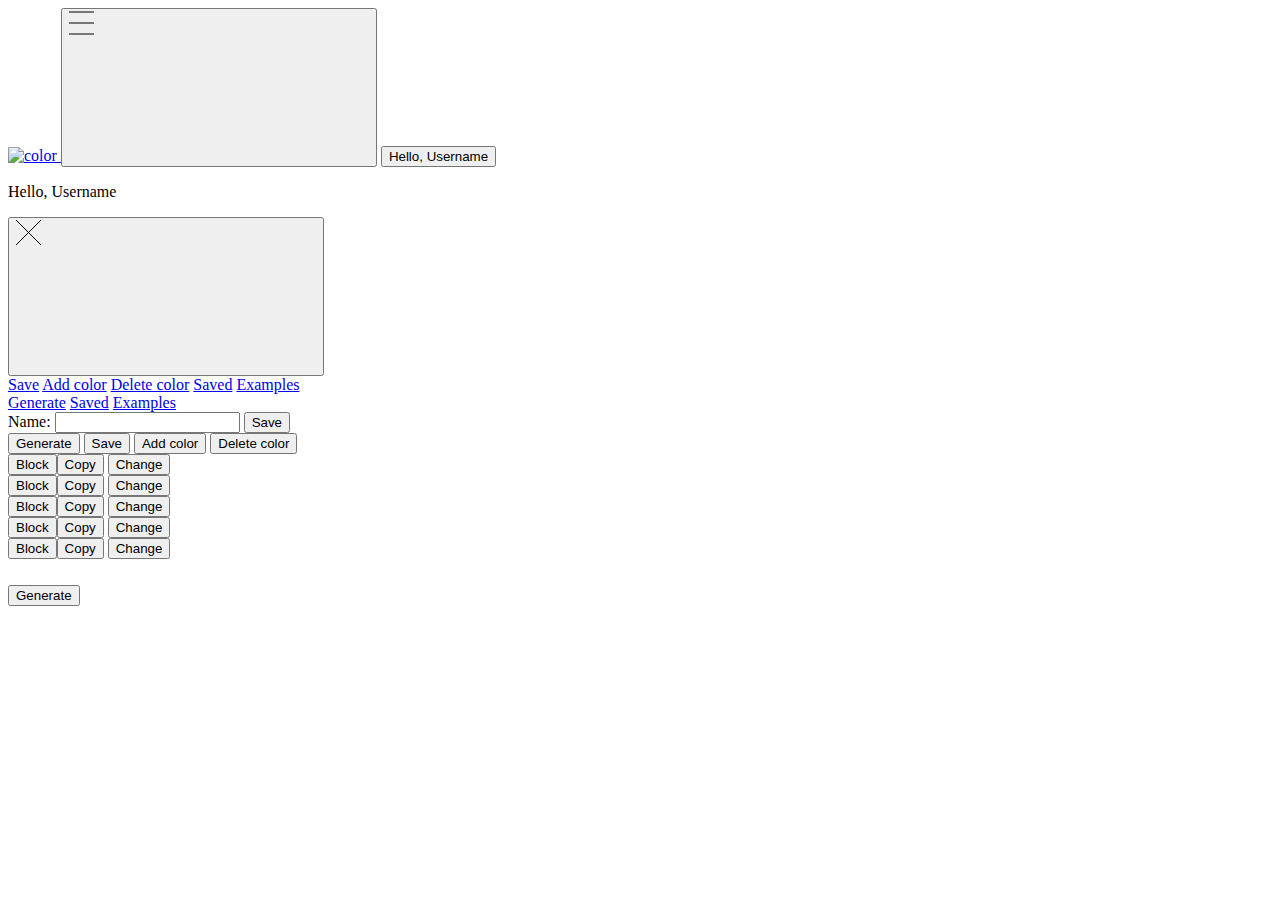
==== create.html @ 05c4ae04 "Add files via upload" ====
<!DOCTYPE html>
<html>
    <head>
        <meta charset="utf-8">
        <meta name="viewport" content="width=device-width, initial-scale=1.0">
        <title>Color Scheme</title>
        <link rel="stylesheet" href="css/styles.css">
        <link rel="stylesheet" href="css/create.css">
    </head>
    <body>
        <header>
            <a href="index.html">
                <img src="img/color.png" alt="color" class="logo">
            </a>
            <button class="hamburger phone">
                <svg>
                    <line x1="0" y1="1" x2="25" y2="1" style="stroke:black;"/>
                    <line x1="0" y1="12" x2="25" y2="12" style="stroke:black;"/>
                    <line x1="0" y1="23" x2="25" y2="23" style="stroke:black;"/>
                </svg>
            </button>  
            <button class="hello desktop">
                Hello, Username
            </button>
        </header>
        <div class="menu">
            <p class="center">
                Hello, Username
            </p>
            <button>
                <svg>
                    <line x1="0" y1="0" x2="25" y2="25" style="stroke:black;"/>
                    <line x1="25" y1="0" x2="0" y2="25" style="stroke:black;"/>
                </svg>
            </button>
            <div class="list">
                <a href="#">Save</a>   
                <a href="#">Add color</a>   
                <a href="#">Delete color</a>   
                <a href="examples.html">Saved</a>   
                <a href="examples.html">Examples</a>   
            </div>
        </div>
        <nav>
            <a class="button center" href="create.html">Generate</a>   
            <a class="button center" href="examples.html">Saved</a>   
            <a class="button center" href="examples.html">Examples</a> 
        </nav>
        <form action="" method="post">
            <label>Name: <input type="text"></label>
            <button class="blue button">Save</button>
        </form>
        <div class="dark-background" style="display: none;"></div>
        <main>
            <div class="color"></div>
            <div class="color"></div>
            <div class="color"></div>
            <div class="color"></div>
            <div class="color"></div>
            <div class="action">
                <button class="button">Generate</button>
                <button class="button">Save</button>
                <button class="button">Add color</button>
                <button class="button">Delete color</button>                
            </div>
            <div class="options color">
                <button class="button">Block</buton>
                <button class="button">Copy</button>
                <button class="button">Change</button>
            </div>
            <div class="options color">
                <button class="button">Block</buton>
                <button class="button">Copy</button>
                <button class="button">Change</button>
            </div>
            <div class="options color">
                <button class="button">Block</buton>
                <button class="button">Copy</button>
                <button class="button">Change</button>
            </div>
            <div class="options color">
                <button class="button">Block</buton>
                <button class="button">Copy</button>
                <button class="button">Change</button>
            </div>
            <div class="options color">
                <button class="button">Block</buton>
                <button class="button">Copy</button>
                <button class="button">Change</button>
            </div>
            <h2>
                <button class="button phone">Generate</button>
            </h2>
        </main>   
    </body>
</html>
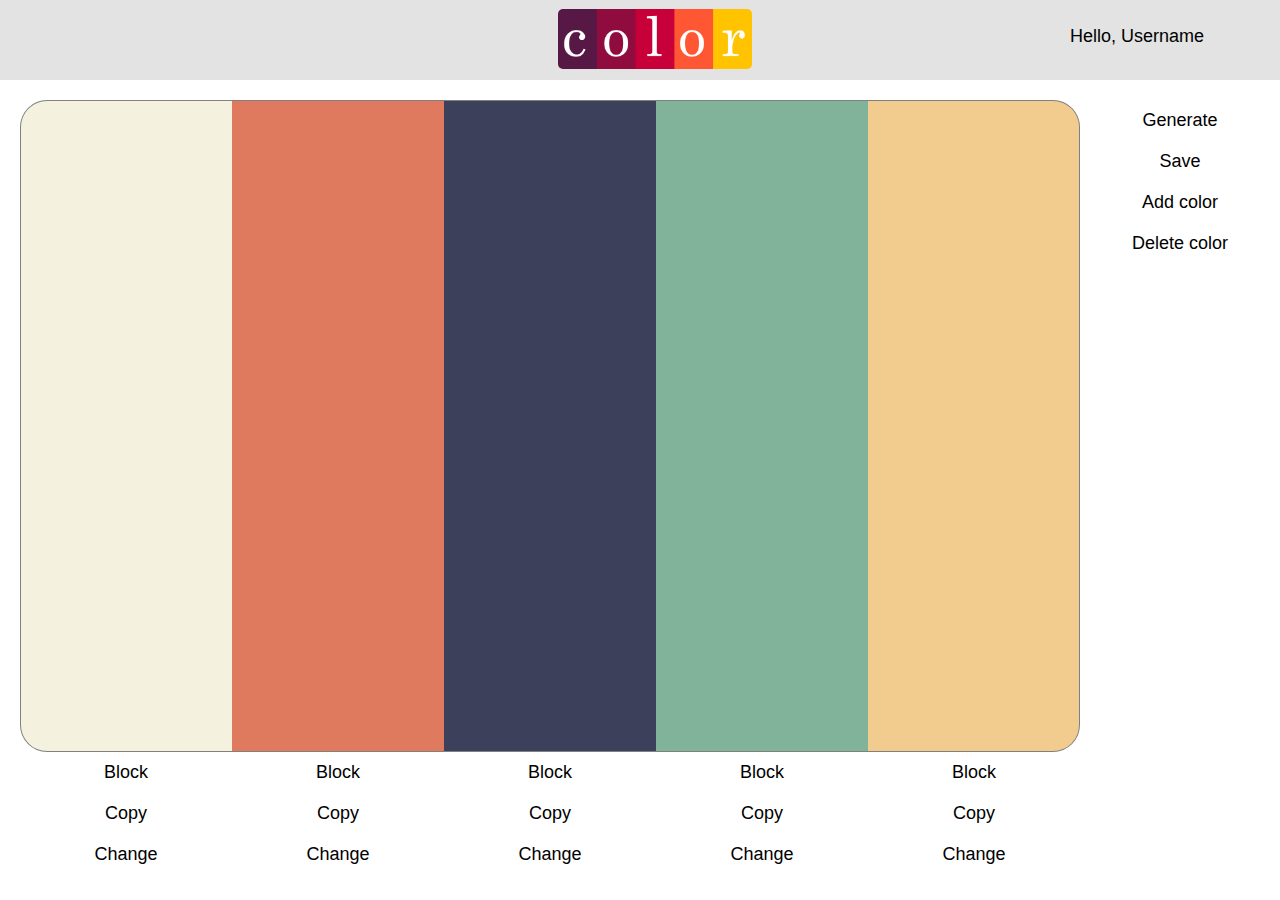
==== commit 1af328ca: "js" ====
--- a/create.html
+++ b/create.html
@@ -27,30 +27,30 @@
             <p class="center">
                 Hello, Username
             </p>
-            <button>
+            <button class="close">
                 <svg>
                     <line x1="0" y1="0" x2="25" y2="25" style="stroke:black;"/>
                     <line x1="25" y1="0" x2="0" y2="25" style="stroke:black;"/>
                 </svg>
             </button>
             <div class="list">
-                <a href="#">Save</a>   
+                <a class="save-form" href="#">Save</a>   
                 <a href="#">Add color</a>   
                 <a href="#">Delete color</a>   
-                <a href="examples.html">Saved</a>   
+                <a href="saved.html">Saved</a>   
                 <a href="examples.html">Examples</a>   
             </div>
         </div>
         <nav>
             <a class="button center" href="create.html">Generate</a>   
-            <a class="button center" href="examples.html">Saved</a>   
+            <a class="button center" href="saved.html">Saved</a>   
             <a class="button center" href="examples.html">Examples</a> 
         </nav>
         <form action="" method="post">
             <label>Name: <input type="text"></label>
             <button class="blue button">Save</button>
         </form>
-        <div class="dark-background" style="display: none;"></div>
+        <div class="dark-background"></div>
         <main>
             <div class="color"></div>
             <div class="color"></div>
@@ -59,7 +59,7 @@
             <div class="color"></div>
             <div class="action">
                 <button class="button">Generate</button>
-                <button class="button">Save</button>
+                <button class="button save-form">Save</button>
                 <button class="button">Add color</button>
                 <button class="button">Delete color</button>                
             </div>
@@ -92,5 +92,6 @@
                 <button class="button phone">Generate</button>
             </h2>
         </main>   
+        <script src="index.js"></script>
     </body>
 </html>--- a/css/styles.css
+++ b/css/styles.css
@@ -0,0 +1,344 @@
+html, body, div, span, applet, object, iframe,
+h1, h2, h3, h4, h5, h6, p, blockquote, pre,
+a, abbr, acronym, address, big, cite, code,
+del, dfn, em, img, ins, kbd, q, s, samp,
+small, strike, strong, sub, sup, tt, var,
+b, u, i, center,
+dl, dt, dd, ol, ul, li,
+fieldset, form, label, legend,
+table, caption, tbody, tfoot, thead, tr, th, td,
+article, aside, canvas, details, embed, 
+figure, figcaption, footer, header, hgroup, 
+menu, nav, output, ruby, section, summary,
+time, mark, audio, video {
+	margin: 0;
+	padding: 0;
+	border: 0;
+	font-size: 100%;
+	font: inherit;
+	vertical-align: baseline;
+}
+/* HTML5 display-role reset for older browsers */
+article, aside, details, figcaption, figure, 
+footer, header, hgroup, menu, nav, section {
+	display: block;
+}
+body {
+	line-height: 1;
+}
+ol, ul {
+	list-style: none;
+}
+blockquote, q {
+	quotes: none;
+}
+blockquote:before, blockquote:after,
+q:before, q:after {
+	content: '';
+	content: none;
+}
+table {
+	border-collapse: collapse;
+	border-spacing: 0;
+}
+
+
+@keyframes smaller {
+	50% {
+		transform: scale(0.95);
+	}
+	100% {
+		transform: scale(1);
+	}
+}
+@font-face {
+	font-family: 'Roboto'; 
+	src: url('../fonts/Roboto-Regular.ttf'); 
+}
+body{
+	font-family: Roboto, serif;
+}
+a{ 
+	color: #000000;
+	text-decoration: none;
+}
+button{
+	background: none;
+	border: none;
+}
+svg{
+	width: 25px;
+	height: 25px;
+	cursor: pointer;
+}
+.center{
+	display: flex;
+    justify-content: center;
+	align-items: center;
+}
+
+header {
+	position: fixed;
+	top: 0;
+    display: flex;
+    justify-content: space-between;
+	align-items: center;
+	flex-wrap: wrap;
+    width: 100%;
+    height: 80px;
+    background-color: rgba(200, 200, 200, 0.5);
+	z-index: 2;
+}
+.logo{
+	height: 60px;
+	margin-left: 30px;
+	border-radius: 5px;
+}
+.hamburger{
+	display: none;
+	margin-right: 5px;
+}
+header nav{
+	width: 500px;
+	display: flex;
+	justify-content: space-between;
+}
+
+.button{	
+	padding: 10px 20px;
+	border: none;
+	border-radius: 25px;
+	transition-duration: 0.4s;
+    cursor: pointer;
+	font-size: 18px;
+}
+.button:active{
+	animation: smaller 0.35s;
+}
+.button:hover{
+	background-color: rgba(0, 0, 0, 0.1);
+}
+.red{
+	color: white;
+	background-color: #F42D2D;
+}
+.red:hover{
+	background-color: #c52c2c;
+}
+.blue{
+	color: white;
+	background-color: #2DB9F4;
+}
+.blue:hover{
+	background-color: #2394c5;
+}
+.nav-buttons{
+	width: 250px;
+	display: flex;
+	justify-content: space-evenly;
+}
+
+form{
+	position: fixed;
+	left: 50%;
+    top: 50%;
+    transform: translate(-50%, -50%);
+	width: fit-content;
+	display: none;
+	flex-direction: column;
+	align-items: center;
+	background-color: white;
+	border: 1px solid black;
+	border-radius: 28px;
+	z-index: 4;
+	font-size: 1.125em;
+}
+form > label:first-child{
+	margin-top: 25px;
+}
+form .button{
+	margin-bottom: 15px;
+}
+.form-nav{
+	display: flex;
+	margin: 20px;
+	width: 80%;
+	transform: translateX(5%);
+	justify-content: space-between;
+}
+form button{
+	background: none;
+	border: none;
+	cursor: pointer;
+	font-size: 18px;
+}
+.form-signup{
+	padding: 5px;
+	border-bottom: 2px solid #2DB9F4;
+}
+.form-login{
+	margin-right: 20px;
+	padding: 5px;
+	border-bottom: 2px solid #F42D2D;
+}
+input{
+	padding-left: 10px;
+	height: 40px;
+	width: 180px;
+	font-size: inherit;
+	border: 1.5px solid black;
+	border-radius: 5px;
+}
+label{
+	margin: 15px 40px;
+	width: 300px;
+	display: flex;
+	justify-content: space-between;
+	align-items: center;
+}
+.dark-background{
+	display: none;
+	position: fixed;
+	width: 100%;
+	height: 100vh;
+	background-color: rgba(0, 0, 0, 0.3);
+	z-index: 3;
+}
+
+.menu{
+	display: none;
+	grid-template: 50px 1fr / 1fr 50px;
+	width: 60%;
+	height: 100vh;
+	position: fixed;
+	background-color: white;
+	top: 0;
+	right: 0;
+	z-index: 4;
+}
+.menu button{
+	grid-column-start: 2;
+}
+.menu .list{
+	font-size: 18px;
+	display: flex;
+	flex-direction: column;
+	margin-left: 30px;
+}
+.menu .list a{
+	margin: 0.75em 0;
+}
+
+.main-logo{
+	border-radius: 20px;
+}
+#main{
+	display: flex;
+	flex-flow: column;
+	align-items: center;
+	justify-content: space-around;
+}
+.page{
+	width: 100%;
+	height: 100vh;
+	position: relative;
+	background-image: none;
+	background-position: center;
+	background-repeat: no-repeat;
+	background-size: cover;
+}
+#generate{
+	background-image: url(../img/page1.jpg);
+}
+#save{
+	background-image: url(../img/page2.jpg);
+}
+#watch{
+	background-image: url(../img/page3.jpg);
+}
+.gradient{
+	position: absolute;
+	width: inherit;
+	height: inherit;
+	background: linear-gradient(rgba(255, 255, 255, 0) 66%, 80%, white);
+}
+#main p{
+	font-size: 1.5em;
+	margin: 100px;
+	text-align: center;
+}
+.page h2{
+	font-size: 2.25em;
+}
+.page a{
+	cursor: pointer;
+}
+.page p{
+	font-size: 1.125em;
+}
+.info{
+	position: absolute;
+	right: 100px;
+	bottom: 100px;
+	display: flex;
+	flex-flow: column;
+	justify-content: space-between;
+	width: 20%;
+	height: 15vh;
+}
+.phone{
+    display: none;
+}
+
+@media screen and (max-width:600px){
+	.desktop{
+        display: none;
+    }
+	.phone{
+		display: unset;
+	}
+	.main-logo{
+		width: 95%;
+	}
+	#main p{
+		margin: 30px
+	}
+	.gradient{
+		background: linear-gradient(rgba(255, 255, 255, 0) 55%, 70%, white);
+	}
+	.authentication{
+		border:none;
+		border-radius: 0;
+		width: 100%;
+		height: 100vh;
+	}
+	label{
+		margin-left: 10px;
+		margin-right: 10px;
+		justify-content: space-around;
+		width:calc(95vw - 20px);
+	}
+	label span {
+		min-width: 80px;
+	}
+	label input{
+		width: 50vw;
+	}
+
+	#generate{
+		background-image: url(../img/phone-page1.jpg);
+	}
+	#save{
+		background-image: url(../img/phone-page2.jpg);
+	}
+	#watch{
+		background-image: url(../img/phone-page3.jpg);
+	}
+	.info{
+		text-align: center;
+		width: 100%;
+		top: 100px;
+		right: 0;
+		height: 80vh;
+	}
+}--- a/css/create.css
+++ b/css/create.css
@@ -0,0 +1,118 @@
+header{
+    justify-content: center;
+    position: unset;
+}
+.hello{
+    font-size: 18px;
+    cursor: pointer;
+    right: 70px;
+}
+header button{
+    position: absolute;
+    right: 15px;
+    top: 25px;
+}
+nav{
+    display: none;
+    flex-direction: column;
+    justify-content: space-evenly;
+    align-items: center;
+    position: absolute;
+    right: 50px;
+    top: 100px;
+    width: 200px;
+    height: 200px;
+    background-color: #e5e5e5;
+    border-radius: 23px;
+    z-index: 2;
+}
+nav .button{
+    background-color: white;
+    border-radius: 5px;
+    width: 140px;
+    padding: 15px;
+}
+.palette{
+    display: flex;
+    width: 80%;
+    padding-top: 61%;
+    border: 1px solid gray;
+    border-radius: 27px;
+}
+main{
+    margin-top: 20px;
+    margin-left: 20px;
+    display: grid;
+    grid-template: 1fr 130px / repeat(5, 1fr) 200px;
+    font-size: 18px;
+}
+.color{
+    height: calc(100vh - 250px);
+    max-height: calc((100vw - 200px) / 1.61);
+    border-top: solid gray 1px;
+    border-bottom: 1px solid gray;
+}
+.color:nth-child(6n+1){
+    border-left: 1px solid gray;
+    border-radius: 27px 0 0 27px;
+    background-color:  #f4f1de;
+}
+.color:nth-child(6n+2){
+    background-color:  #e07a5f;
+}
+.color:nth-child(6n+3){
+    background-color:  #3d405b;
+}
+.color:nth-child(6n+4){
+    background-color:  #81b29a;
+}
+.color:nth-child(6n+5){
+    border-right: 1px solid gray;
+    border-radius: 0 27px 27px 0;
+    background-color:  #f2cc8f;
+}
+.action, .options{
+    display: flex;
+    flex-direction: column;
+}
+
+@media screen and (min-width:601px){
+    .color.options{
+    border: unset;
+    background-color: unset;
+    height: unset;
+    }
+}
+@media screen and (max-width:600px){
+    header{
+        justify-content: flex-start;
+    }
+    main{
+        grid-template: repeat(5, 1fr) 50px / 1fr;
+        margin: 0;
+    }
+    .color{
+        display: none;
+    }
+    .options.color{
+        display: flex;
+        align-items: flex-start;
+        justify-content: space-around;
+        border: none;
+        border-radius: 0;
+        height: calc((100vh - 130px) / 5);
+        max-height: none;
+    }
+    .options .button{
+        font-size: 13px;
+        width: 100px;
+    }
+    main .action{
+        display: none;
+    }
+    h2 .button{
+        display: block;
+        font-size: 24px;
+        margin: auto;
+    }
+}
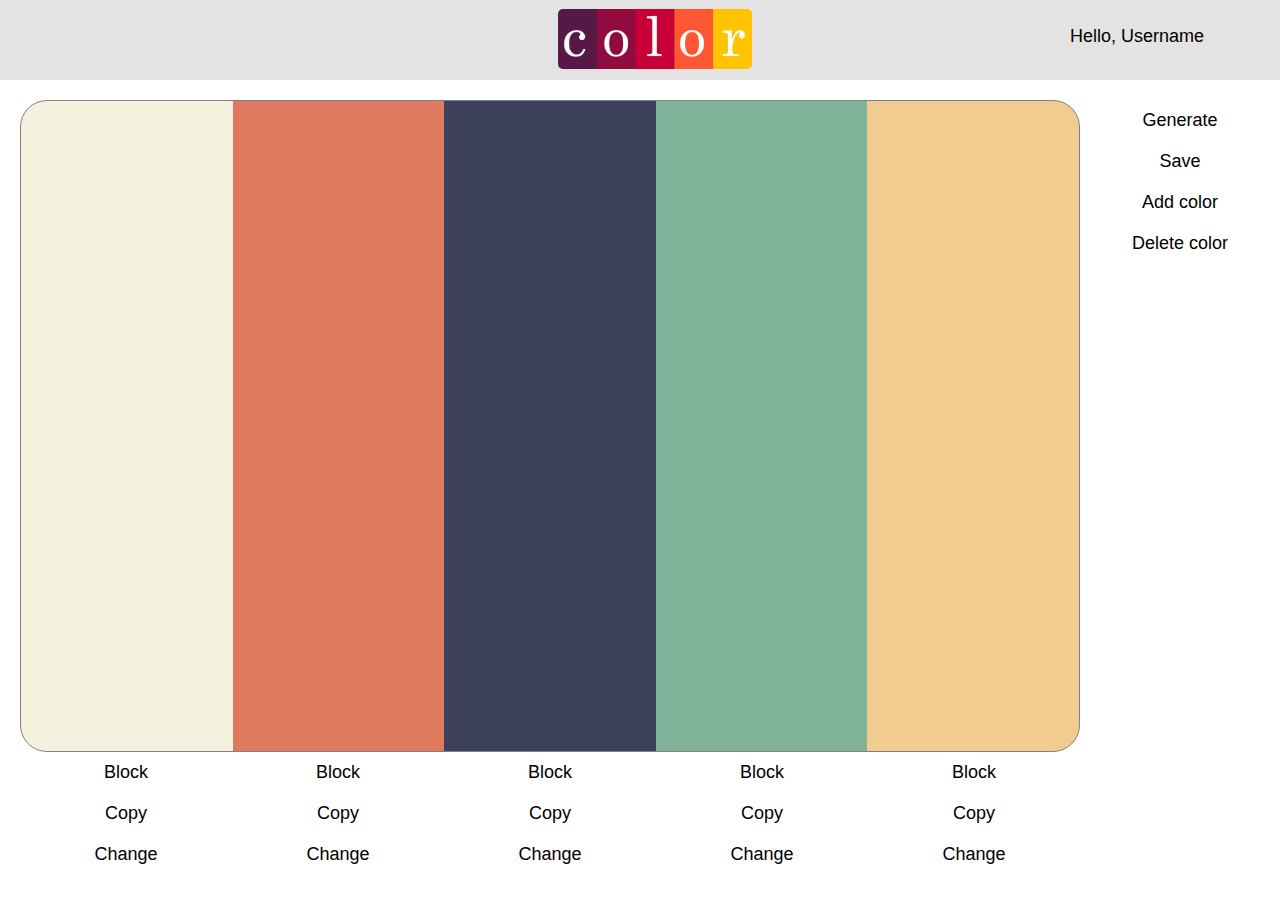
==== commit 57e559e9: "optimization" ====
--- a/create.html
+++ b/create.html
@@ -8,7 +8,7 @@
         <link rel="stylesheet" href="css/create.css">
     </head>
     <body>
-        <header>
+        <header class="main-functions-header">
             <a href="index.html">
                 <img src="img/color.png" alt="color" class="logo">
             </a>
@@ -41,53 +41,53 @@
                 <a href="examples.html">Examples</a>   
             </div>
         </div>
-        <nav>
+        <nav class="desktop main-functions-nav">
             <a class="button center" href="create.html">Generate</a>   
             <a class="button center" href="saved.html">Saved</a>   
             <a class="button center" href="examples.html">Examples</a> 
         </nav>
         <form action="" method="post">
-            <label>Name: <input type="text"></label>
+            <label class="input-label">Name: <input type="text"></label>
             <button class="blue button">Save</button>
         </form>
         <div class="dark-background"></div>
         <main>
-            <div class="color"></div>
-            <div class="color"></div>
-            <div class="color"></div>
-            <div class="color"></div>
-            <div class="color"></div>
-            <div class="action">
+            <div class="palette desktop palette3 create-palette"></div>
+            
+            <div class="action desktop">
                 <button class="button">Generate</button>
                 <button class="button save-form">Save</button>
                 <button class="button">Add color</button>
                 <button class="button">Delete color</button>                
             </div>
-            <div class="options color">
-                <button class="button">Block</buton>
-                <button class="button">Copy</button>
-                <button class="button">Change</button>
+            <div class="palette-bottom">
+                <div class="options">
+                    <button class="button">Block</buton>
+                    <button class="button">Copy</button>
+                    <button class="button">Change</button>
+                </div>
+                <div class="options">
+                    <button class="button">Block</buton>
+                    <button class="button">Copy</button>
+                    <button class="button">Change</button>
+                </div>
+                <div class="options">
+                    <button class="button">Block</buton>
+                    <button class="button">Copy</button>
+                    <button class="button">Change</button>
+                </div>
+                <div class="options">
+                    <button class="button">Block</buton>
+                    <button class="button">Copy</button>
+                    <button class="button">Change</button>
+                </div>
+                <div class="options">
+                    <button class="button">Block</buton>
+                    <button class="button">Copy</button>
+                    <button class="button">Change</button>
+                </div>
             </div>
-            <div class="options color">
-                <button class="button">Block</buton>
-                <button class="button">Copy</button>
-                <button class="button">Change</button>
-            </div>
-            <div class="options color">
-                <button class="button">Block</buton>
-                <button class="button">Copy</button>
-                <button class="button">Change</button>
-            </div>
-            <div class="options color">
-                <button class="button">Block</buton>
-                <button class="button">Copy</button>
-                <button class="button">Change</button>
-            </div>
-            <div class="options color">
-                <button class="button">Block</buton>
-                <button class="button">Copy</button>
-                <button class="button">Change</button>
-            </div>
+            
             <h2>
                 <button class="button phone">Generate</button>
             </h2>
--- a/css/styles.css
+++ b/css/styles.css
@@ -77,7 +77,7 @@
 	align-items: center;
 }
 
-header {
+header{
 	position: fixed;
 	top: 0;
     display: flex;
@@ -98,7 +98,7 @@
 	display: none;
 	margin-right: 5px;
 }
-header nav{
+.header-nav{
 	width: 500px;
 	display: flex;
 	justify-content: space-between;
@@ -166,20 +166,16 @@
 	transform: translateX(5%);
 	justify-content: space-between;
 }
-form button{
-	background: none;
-	border: none;
-	cursor: pointer;
-	font-size: 18px;
-}
 .form-signup{
 	padding: 5px;
 	border-bottom: 2px solid #2DB9F4;
+	font-size: 18px;
 }
 .form-login{
 	margin-right: 20px;
 	padding: 5px;
 	border-bottom: 2px solid #F42D2D;
+	font-size: 18px;
 }
 input{
 	padding-left: 10px;
@@ -199,6 +195,7 @@
 .dark-background{
 	display: none;
 	position: fixed;
+	top: 0;
 	width: 100%;
 	height: 100vh;
 	background-color: rgba(0, 0, 0, 0.3);
@@ -216,7 +213,7 @@
 	right: 0;
 	z-index: 4;
 }
-.menu button{
+.menu .close{
 	grid-column-start: 2;
 }
 .menu .list{
@@ -289,6 +286,22 @@
 .phone{
     display: none;
 }
+.red-like{
+	display: none;
+}
+.palette{
+	border: 1px solid gray;
+	border-radius: 27px;
+}
+.palette1{
+    background: linear-gradient(to right, red 20%, yellow 20% 40%, green 40% 60%, blue 60% 80%, purple 80%);
+}
+.palette2{
+    background: linear-gradient(to right, #e63946 20%, #f1faee 20% 40%, #a8dadc 40% 60%, #457b9d 60% 80%, #1d3557 80%);
+}
+.palette3{
+    background: linear-gradient(to right, #f4f1de 20%, #e07a5f 20% 40%, #3d405b 40% 60%, #81b29a 60% 80%, #f2cc8f 80%);
+}
 
 @media screen and (max-width:600px){
 	.desktop{
@@ -316,12 +329,12 @@
 		margin-left: 10px;
 		margin-right: 10px;
 		justify-content: space-around;
-		width:calc(95vw - 20px);
-	}
-	label span {
+		width: calc(95vw - 20px);
+	}
+	.input-label span{
 		min-width: 80px;
 	}
-	label input{
+	.input-label input{
 		width: 50vw;
 	}
 
--- a/css/create.css
+++ b/css/create.css
@@ -1,18 +1,15 @@
-header{
+.main-functions-header{
     justify-content: center;
-    position: unset;
+    position: static;
 }
 .hello{
+    position: absolute;
+    top: 25px;
+    right: 70px;
     font-size: 18px;
     cursor: pointer;
-    right: 70px;
 }
-header button{
-    position: absolute;
-    right: 15px;
-    top: 25px;
-}
-nav{
+.main-functions-nav{
     display: none;
     flex-direction: column;
     justify-content: space-evenly;
@@ -26,18 +23,16 @@
     border-radius: 23px;
     z-index: 2;
 }
-nav .button{
+.main-functions-nav .button{
     background-color: white;
     border-radius: 5px;
     width: 140px;
     padding: 15px;
 }
-.palette{
-    display: flex;
-    width: 80%;
-    padding-top: 61%;
-    border: 1px solid gray;
-    border-radius: 27px;
+.create-palette{
+    grid-column: 1 / -2;
+    height: calc(100vh - 250px);
+    max-height: calc((100vw - 200px) / 1.61);
 }
 main{
     margin-top: 20px;
@@ -46,62 +41,34 @@
     grid-template: 1fr 130px / repeat(5, 1fr) 200px;
     font-size: 18px;
 }
-.color{
-    height: calc(100vh - 250px);
-    max-height: calc((100vw - 200px) / 1.61);
-    border-top: solid gray 1px;
-    border-bottom: 1px solid gray;
-}
-.color:nth-child(6n+1){
-    border-left: 1px solid gray;
-    border-radius: 27px 0 0 27px;
-    background-color:  #f4f1de;
-}
-.color:nth-child(6n+2){
-    background-color:  #e07a5f;
-}
-.color:nth-child(6n+3){
-    background-color:  #3d405b;
-}
-.color:nth-child(6n+4){
-    background-color:  #81b29a;
-}
-.color:nth-child(6n+5){
-    border-right: 1px solid gray;
-    border-radius: 0 27px 27px 0;
-    background-color:  #f2cc8f;
-}
 .action, .options{
     display: flex;
     flex-direction: column;
 }
-
-@media screen and (min-width:601px){
-    .color.options{
-    border: unset;
-    background-color: unset;
-    height: unset;
-    }
+.palette-bottom{
+    display: flex;  
+    justify-content: space-around;
+    grid-column: 1 / -2;
 }
 @media screen and (max-width:600px){
-    header{
-        justify-content: flex-start;
+    .main-functions-header{
+        justify-content: space-between;
     }
     main{
         grid-template: repeat(5, 1fr) 50px / 1fr;
         margin: 0;
     }
-    .color{
-        display: none;
+    .palette-bottom{
+        display: flex;
+        flex-direction: column;
+        justify-content: stretch;
+        grid-row: 1 / -2;
+        background: linear-gradient(to bottom, #f4f1de 20%, #e07a5f 20% 40%, #3d405b 40% 60%, #81b29a 60% 80%, #f2cc8f 80%);
     }
-    .options.color{
-        display: flex;
+    .options{
         align-items: flex-start;
         justify-content: space-around;
-        border: none;
-        border-radius: 0;
         height: calc((100vh - 130px) / 5);
-        max-height: none;
     }
     .options .button{
         font-size: 13px;
